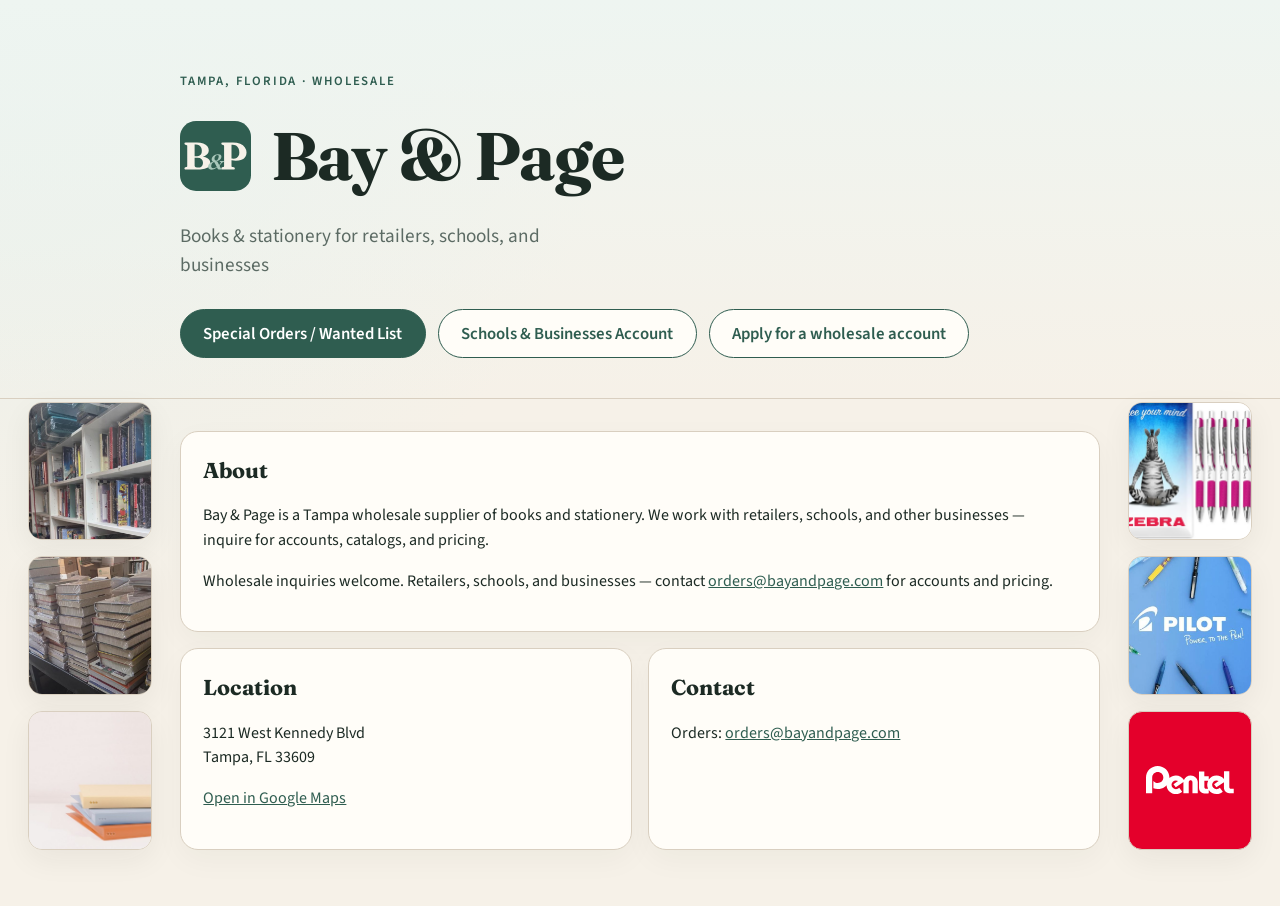
==== index.html @ 50c40c6b "Home: add book stack photo to left rail" ====
<!DOCTYPE html>
<html lang="en">
<head>
  <meta charset="utf-8" />
  <meta name="viewport" content="width=device-width, initial-scale=1" />
  <title>Bay &amp; Page — Wholesale Books &amp; Stationery | Tampa, FL</title>
  <meta name="description" content="Bay &amp; Page supplies books and stationery wholesale to retailers, schools, and businesses in Tampa and beyond." />
  <link rel="icon" href="/favicon.ico" sizes="any" />
  <link rel="icon" href="/favicon.svg" type="image/svg+xml" />
  <link rel="icon" href="/favicon-32.png" type="image/png" sizes="32x32" />
  <link rel="icon" href="/favicon-16.png" type="image/png" sizes="16x16" />
  <link rel="apple-touch-icon" href="/apple-touch-icon.png" sizes="180x180" />
  <link rel="preconnect" href="https://fonts.googleapis.com" />
  <link rel="preconnect" href="https://fonts.gstatic.com" crossorigin />
  <link href="https://fonts.googleapis.com/css2?family=Fraunces:opsz,wght@9..144,500;9..144,700&family=Source+Sans+3:wght@400;600&display=swap" rel="stylesheet" />
  <link rel="stylesheet" href="/styles.css?v=14" />
</head>
<body>
  <div class="page">
  <header class="site-header">
    <div class="wrap">
      <p class="eyebrow">Tampa, Florida · Wholesale</p>
      <h1 class="brand"><img class="logo-mark" src="/logo-mark.svg" alt="Bay &amp; Page logo" width="40" height="40" /><span>Bay &amp; Page</span></h1>
      <p class="tagline">Books &amp; stationery for retailers, schools, and businesses</p>
      <nav class="quick-nav quick-nav-home" aria-label="Wholesale tools">
        <a class="btn" href="/special-orders/">Special Orders / Wanted List</a>
        <a class="btn btn-ghost" href="/schools-businesses/">Schools &amp; Businesses Account</a>
        <a class="btn btn-ghost" href="/wholesale/">Apply for a wholesale account</a>
      </nav>
    </div>
  </header>

  <main class="wrap">
    <section class="card about">
      <h2>About</h2>
      <p>
        Bay &amp; Page is a Tampa wholesale supplier of books and stationery.
        We work with retailers, schools, and other businesses — inquire for
        accounts, catalogs, and pricing.
      </p>
      <p>
        Wholesale inquiries welcome. Retailers, schools, and businesses —
        contact <a href="mailto:orders@bayandpage.com">orders@bayandpage.com</a>
        for accounts and pricing.
      </p>
    </section>

    <section class="grid">
      <article class="card">
        <h2>Location</h2>
        <p>
          3121 West Kennedy Blvd<br />
          Tampa, FL 33609
        </p>
        <p>
          <a href="https://maps.google.com/?q=3121+West+Kennedy+Blvd,+Tampa,+FL+33609">Open in Google Maps</a>
        </p>
      </article>

      <article class="card">
        <h2>Contact</h2>
        <p>
          Orders: <a href="mailto:orders@bayandpage.com">orders@bayandpage.com</a>
        </p>
      </article>
    </section>

    <!-- Brand logos as a small row on narrower screens (the right rail shows them on wide screens) -->
    <section class="brands-row" aria-label="Brands we carry">
      <p class="brands-row-label">Brands we carry</p>
      <div class="brands-row-logos">
        <img src="/img/brands/zebra.svg" alt="Zebra" width="238" height="33" />
        <img src="/img/brands/pilot.svg" alt="Pilot" width="200" height="60" />
        <img src="/img/brands/pentel.svg" alt="Pentel" width="222" height="72" />
      </div>
    </section>
  </main>

  <!-- Side rails (desktop only, 1240px and wider). They sit in the page margins and never move the centered content. Photos: Bay &amp; Page warehouse. -->
  <aside class="rail rail-books" aria-label="Our warehouse">
    <figure class="rail-slot photo-card"><img src="/img/books/wh-shelves.jpg" alt="Shelves of books in our warehouse" width="640" height="514" /></figure>
    <figure class="rail-slot photo-card"><img src="/img/books/wh-stacks.jpg" alt="Shrink-wrapped stacks of books in our warehouse" width="640" height="524" /></figure>
    <figure class="rail-slot photo-card"><img src="/img/books/book-stack.jpg" alt="A small stack of books" width="512" height="640" /></figure>
  </aside>

  <aside class="rail rail-brands" aria-label="Brands we carry">
    <figure class="rail-slot photo-card"><img src="/img/brands/zebra-photo.jpg" alt="Zebra" width="601" height="548" /></figure>
    <figure class="rail-slot photo-card"><img src="/img/brands/pilot-photo.jpg" alt="Pilot" width="518" height="511" /></figure>
    <figure class="rail-slot photo-card pentel-card"><img src="/img/brands/pentel.svg" alt="Pentel" width="222" height="72" /></figure>
  </aside>
  </div>
</body>
</html>
---- styles.css ----
:root {
  --ink: #1c2a24;
  --paper: #f6f1e8;
  --card: #fffdf8;
  --accent: #2f5d50;
  --line: #d9cfc0;
  --muted: #5c6b64;
}
* { box-sizing: border-box; }
body {
  margin: 0;
  font-family: "Source Sans 3", system-ui, sans-serif;
  color: var(--ink);
  background:
    radial-gradient(circle at top left, #e8f0eb 0, transparent 40%),
    var(--paper);
  line-height: 1.55;
}
.wrap { width: min(920px, calc(100% - 2rem)); margin: 0 auto; }
.site-header {
  padding: 4.5rem 0 2.5rem;
  border-bottom: 1px solid var(--line);
  background: linear-gradient(180deg, #eef5f1, transparent);
}
.eyebrow {
  text-transform: uppercase;
  letter-spacing: 0.14em;
  font-size: 0.8rem;
  color: var(--accent);
  margin: 0 0 0.75rem;
  font-weight: 600;
}
h1 {
  font-family: Fraunces, Georgia, serif;
  font-size: clamp(2.6rem, 7vw, 4.2rem);
  margin: 0;
  font-weight: 700;
  letter-spacing: -0.02em;
}
.tagline {
  margin: 0.85rem 0 0;
  font-size: 1.2rem;
  color: var(--muted);
  max-width: 28rem;
}
main { padding: 2rem 0 3.5rem; }
.card {
  background: var(--card);
  border: 1px solid var(--line);
  border-radius: 18px;
  padding: 1.35rem 1.4rem;
  box-shadow: 0 10px 30px rgba(28, 42, 36, 0.04);
}
.about { margin-bottom: 1rem; }
h2 {
  font-family: Fraunces, Georgia, serif;
  font-size: 1.35rem;
  margin: 0 0 0.75rem;
}
.grid {
  display: grid;
  gap: 1rem;
  grid-template-columns: repeat(auto-fit, minmax(240px, 1fr));
}
.hours { list-style: none; padding: 0; margin: 0; }
.hours li {
  display: flex;
  justify-content: space-between;
  gap: 1rem;
  padding: 0.35rem 0;
  border-bottom: 1px dashed var(--line);
}
.hours li:last-child { border-bottom: 0; }
a { color: var(--accent); }

/* ---- Quick nav (header) ---- */
.quick-nav {
  display: flex;
  flex-wrap: wrap;
  gap: 0.6rem;
  margin-top: 1.5rem;
}
.btn {
  display: inline-block;
  font: inherit;
  font-weight: 600;
  font-size: 0.98rem;
  line-height: 1.2;
  padding: 0.65rem 1.1rem;
  border-radius: 999px;
  border: 1px solid var(--accent);
  background: var(--accent);
  color: #fff;
  text-decoration: none;
  cursor: pointer;
}
.btn:hover { background: #264c41; border-color: #264c41; }
.btn-ghost { background: var(--card); color: var(--accent); border-color: var(--line); }
.btn-ghost:hover { background: #eef5f1; border-color: var(--accent); }
.btn:focus-visible { outline: 3px solid rgba(47, 93, 80, 0.35); outline-offset: 2px; }

/* ---- New sections ---- */
html { scroll-behavior: smooth; }
.section { margin-top: 1rem; scroll-margin-top: 1rem; }
.lead { margin: 0 0 1rem; color: var(--muted); }
.terms { margin: 0; padding-left: 1.2rem; }
.terms li { padding: 0.3rem 0; }

.steps {
  list-style: none;
  padding: 0;
  margin: 0 0 1.25rem;
  display: grid;
  gap: 0.75rem;
  grid-template-columns: repeat(auto-fit, minmax(200px, 1fr));
}
.steps li {
  display: flex;
  gap: 0.75rem;
  align-items: flex-start;
  padding: 0.85rem 0.9rem;
  border: 1px dashed var(--line);
  border-radius: 14px;
}
.step-num {
  flex: 0 0 auto;
  width: 1.9rem;
  height: 1.9rem;
  border-radius: 50%;
  background: #eef5f1;
  color: var(--accent);
  font-family: Fraunces, Georgia, serif;
  font-weight: 700;
  display: grid;
  place-items: center;
}

/* ---- Forms ---- */
.form { display: grid; gap: 0.9rem; }
.form-grid {
  display: grid;
  gap: 0.9rem 1rem;
  grid-template-columns: repeat(auto-fit, minmax(240px, 1fr));
}
.form label {
  display: grid;
  gap: 0.3rem;
  font-weight: 600;
  font-size: 0.95rem;
}
.form input,
.form select,
.form textarea {
  font: inherit;
  font-weight: 400;
  color: var(--ink);
  background: #fff;
  border: 1px solid var(--line);
  border-radius: 10px;
  padding: 0.6rem 0.7rem;
  width: 100%;
}
.form textarea { resize: vertical; }
.form input:focus,
.form select:focus,
.form textarea:focus {
  outline: none;
  border-color: var(--accent);
  box-shadow: 0 0 0 3px rgba(47, 93, 80, 0.15);
}
.form .invalid { border-color: #a4452f; }
.req { color: var(--accent); }
.optional { color: var(--muted); font-weight: 400; }
.form-actions {
  display: flex;
  flex-wrap: wrap;
  align-items: center;
  gap: 0.75rem 1rem;
}
.form-note { margin: 0; color: var(--muted); font-size: 0.92rem; flex: 1 1 18rem; }
.form-status { margin: 0; font-size: 0.95rem; }
.form-status:empty { display: none; }
.form-status.error { color: #a4452f; }
.form-status.ok { color: var(--accent); }
.form-status.warn { color: #7a5a1c; }
.field-label { display: block; }
.form-status.sending { color: var(--muted); }
.form-success {
  background: #eef5f1;
  border: 1px solid var(--line);
  border-radius: 14px;
  padding: 1rem 1.1rem;
  color: var(--accent);
}
.form-success p { margin: 0 0 0.75rem; font-weight: 600; }
.form-success:focus { outline: none; }
.btn:disabled { opacity: 0.7; cursor: wait; }
[hidden] { display: none !important; }
.form-grid { align-items: start; }
.field-help { font-weight: 400; font-size: 0.88rem; color: var(--muted); line-height: 1.4; }
.form-grid .span-all { grid-column: 1 / -1; }

/* ---- Multi-page: home buttons and subpage header ---- */
.quick-nav-home { gap: 0.75rem; margin-top: 1.75rem; }
.quick-nav-home .btn { padding: 0.85rem 1.4rem; font-size: 1.05rem; }
.quick-nav-home .btn-ghost { border-color: var(--accent); }
.site-header-sub { padding: 2.25rem 0 1.5rem; }
.site-title {
  font-family: Fraunces, Georgia, serif;
  font-size: clamp(1.9rem, 5vw, 2.6rem);
  font-weight: 700;
  letter-spacing: -0.02em;
  line-height: 1.1;
  margin: 0;
}
.home-link { color: var(--ink); text-decoration: none; }
.home-link:hover { color: var(--accent); }
.site-header-sub .tagline { font-size: 1rem; margin-top: 0.5rem; }
.back-link { margin: 1rem 0 0; font-size: 0.95rem; }
main > .section:first-child { margin-top: 0; }

/* ---- Logo mark (B&P monogram) left of the site title ---- */
.brand { display: flex; align-items: center; gap: 0.3em; }
a.brand { display: inline-flex; }
.logo-mark {
  width: 1.05em;
  height: 1.05em;
  flex: none;
  display: block;
}

/* Short pages (e.g. thank-you): keep the soft background gradient from repeating as a visible block */
body { min-height: 100vh; background-repeat: no-repeat; }

/* ---- Home page side rails (books left, brands right) ----
   The rails are absolutely positioned in the page margins, so the centered
   content keeps exactly the same position and width. */
.page { position: relative; }
.rail { display: none; }
.rail-slot { margin: 0; }
.brand-card {
  background: #fff;
  border: 1px solid var(--line);
  border-radius: 14px;
  box-shadow: 0 10px 30px rgba(28, 42, 36, 0.04);
}

@media (min-width: 1240px) {
  .rail {
    position: absolute;
    top: 4.5rem;            /* lines up with the top of the header text */
    bottom: 3.5rem;         /* lines up with the bottom of the last card */
    width: min(160px, calc((100% - 920px) / 2 - 56px));
    display: flex;
    flex-direction: column;
    gap: 1rem;
  }
  .rail-books  { right: calc(50% + 460px + 28px); }
  .rail-brands { left: calc(50% + 460px + 28px); }
  .rail .rail-slot {
    flex: 1 1 0;
    min-height: 0;
    display: flex;
    align-items: center;
    justify-content: center;
  }
  .rail-books img {
    display: block;
    width: 100%;
    height: 100%;
    object-fit: contain;
    filter: drop-shadow(0 8px 16px rgba(28, 42, 36, 0.10));
  }
  .rail-brands .brand-card {
    width: 100%;
    aspect-ratio: 16 / 9;
    display: flex;
    align-items: center;
    justify-content: center;
  }
  .rail-brands img { display: block; width: 78%; height: auto; }
  .brands-row { display: none; }
}

/* Narrower screens: logos as a small row after the cards */
.brands-row {
  margin-top: 1rem;
  text-align: center;
}
.brands-row-label {
  margin: 0 0 0.6rem;
  font-size: 0.8rem;
  letter-spacing: 0.14em;
  text-transform: uppercase;
  color: var(--muted);
  font-weight: 600;
}
.brands-row-logos {
  display: flex;
  align-items: center;
  justify-content: center;
  gap: clamp(1rem, 5vw, 2.5rem);
  background: #fff;
  border: 1px solid var(--line);
  border-radius: 14px;
  padding: 0.9rem 1.2rem;
}
.brands-row-logos img {
  display: block;
  flex: 0 1 auto;
  min-width: 0;
  width: auto;
  height: 28px;
  max-width: 30%;
  object-fit: contain;
}

/* Book rail is hidden until real covers are added. To show it, delete this rule. */

/* Brand rail: logos grouped beside the cards (below the header line) */
@media (min-width: 1240px) {
  .rail-brands { top: 25.1rem; justify-content: space-between; }
  .rail-brands .rail-slot { flex: 0 0 auto; }
}


/* Book photo rail: mirrors the brand rail on the left */
@media (min-width: 1240px) {
  .rail-books { top: 25.1rem; }
  .rail-books .photo-card {
    overflow: hidden;
    border-radius: 14px;
    border: 1px solid var(--line);
    box-shadow: 0 10px 30px rgba(28, 42, 36, 0.06);
  }
  .rail-books .photo-card img {
    width: 100%;
    height: 100%;
    object-fit: cover;
    filter: none;
  }
}

/* Brand photo rail (right): photos as tiles, Pentel as white logo on red */
@media (min-width: 1240px) {
  .rail-brands .rail-slot { flex: 1 1 0; }
  .rail .photo-card {
    overflow: hidden;
    border-radius: 14px;
    border: 1px solid var(--line);
    box-shadow: 0 10px 30px rgba(28, 42, 36, 0.06);
  }
  .rail-brands .photo-card img { width: 100%; height: 100%; object-fit: cover; }
  .rail-brands .pentel-card { background: #e4002b; }
  .rail-brands .pentel-card img { width: 72%; height: auto; object-fit: contain; filter: brightness(0) invert(1); }
}
@media (min-width: 1240px) { .rail-books .photo-card:last-child img { object-position: center 88%; } }
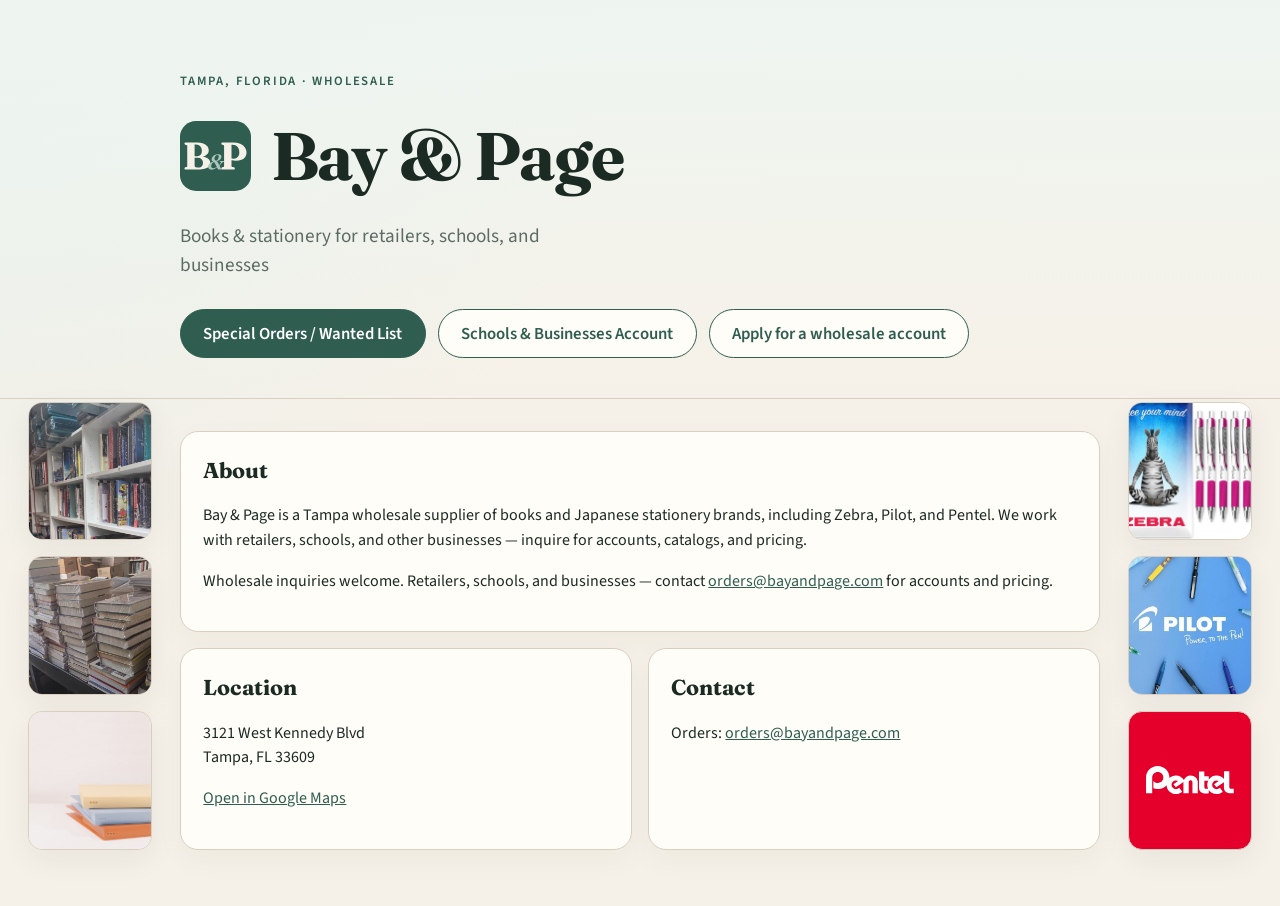
==== commit a10cdfdd: "About: mention Japanese stationery brands" ====
--- a/index.html
+++ b/index.html
@@ -34,7 +34,8 @@
     <section class="card about">
       <h2>About</h2>
       <p>
-        Bay &amp; Page is a Tampa wholesale supplier of books and stationery.
+        Bay &amp; Page is a Tampa wholesale supplier of books and Japanese
+        stationery brands, including Zebra, Pilot, and Pentel.
         We work with retailers, schools, and other businesses — inquire for
         accounts, catalogs, and pricing.
       </p>
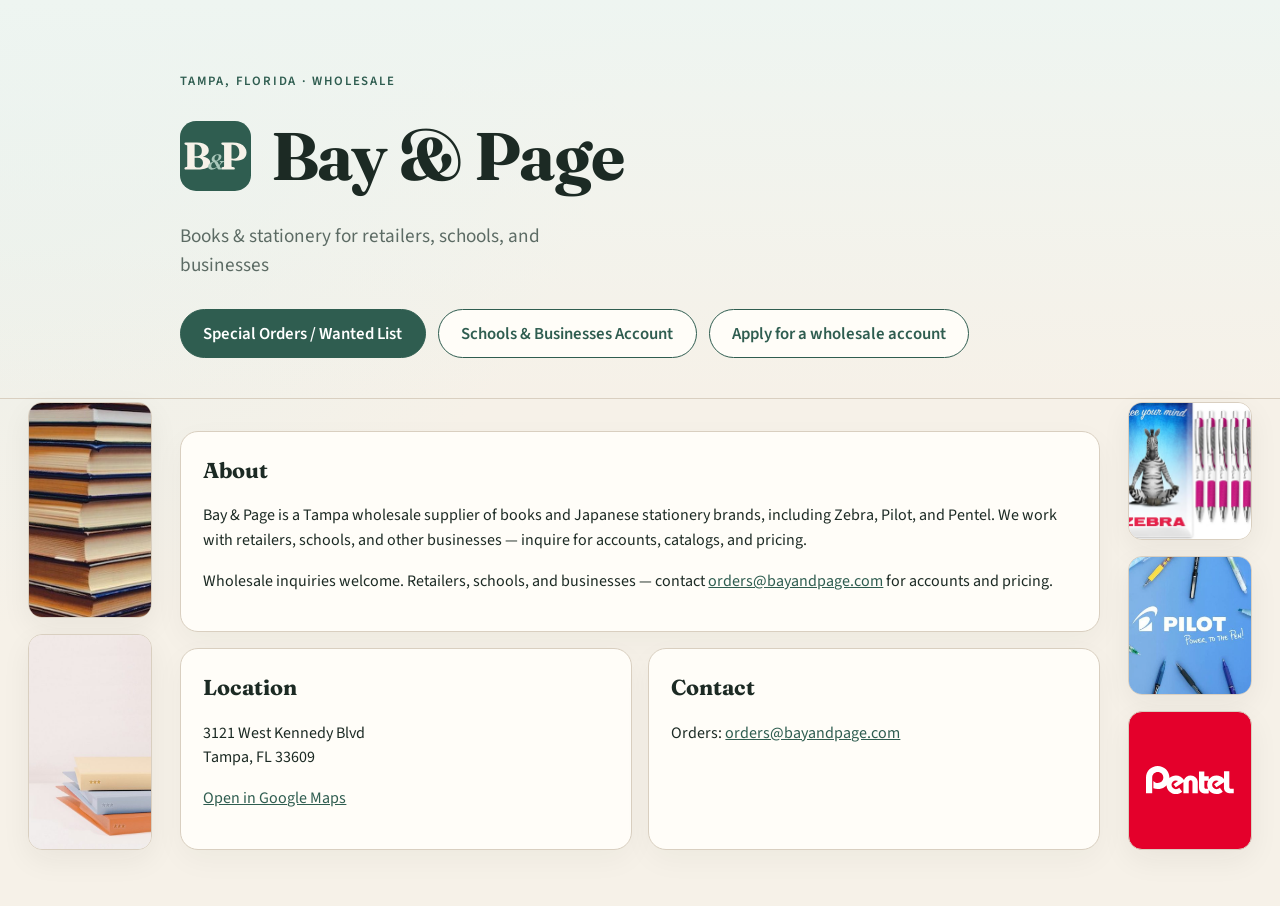
==== commit 5834826e: "Home: left rail uses hardcover stack and book stack photos" ====
--- a/index.html
+++ b/index.html
@@ -13,7 +13,7 @@
   <link rel="preconnect" href="https://fonts.googleapis.com" />
   <link rel="preconnect" href="https://fonts.gstatic.com" crossorigin />
   <link href="https://fonts.googleapis.com/css2?family=Fraunces:opsz,wght@9..144,500;9..144,700&family=Source+Sans+3:wght@400;600&display=swap" rel="stylesheet" />
-  <link rel="stylesheet" href="/styles.css?v=14" />
+  <link rel="stylesheet" href="/styles.css?v=15" />
 </head>
 <body>
   <div class="page">
@@ -78,9 +78,8 @@
   </main>
 
   <!-- Side rails (desktop only, 1240px and wider). They sit in the page margins and never move the centered content. Photos: Bay &amp; Page warehouse. -->
-  <aside class="rail rail-books" aria-label="Our warehouse">
-    <figure class="rail-slot photo-card"><img src="/img/books/wh-shelves.jpg" alt="Shelves of books in our warehouse" width="640" height="514" /></figure>
-    <figure class="rail-slot photo-card"><img src="/img/books/wh-stacks.jpg" alt="Shrink-wrapped stacks of books in our warehouse" width="640" height="524" /></figure>
+  <aside class="rail rail-books" aria-label="Books">
+    <figure class="rail-slot photo-card"><img src="/img/books/old-hardcovers.jpg" alt="A tall stack of hardcover books" width="630" height="484" /></figure>
     <figure class="rail-slot photo-card"><img src="/img/books/book-stack.jpg" alt="A small stack of books" width="512" height="640" /></figure>
   </aside>
 
--- a/styles.css
+++ b/styles.css
@@ -355,3 +355,4 @@
   .rail-brands .pentel-card img { width: 72%; height: auto; object-fit: contain; filter: brightness(0) invert(1); }
 }
 @media (min-width: 1240px) { .rail-books .photo-card:last-child img { object-position: center 88%; } }
+@media (min-width: 1240px) { .rail-books .photo-card:first-child img { object-position: 60% center; } }
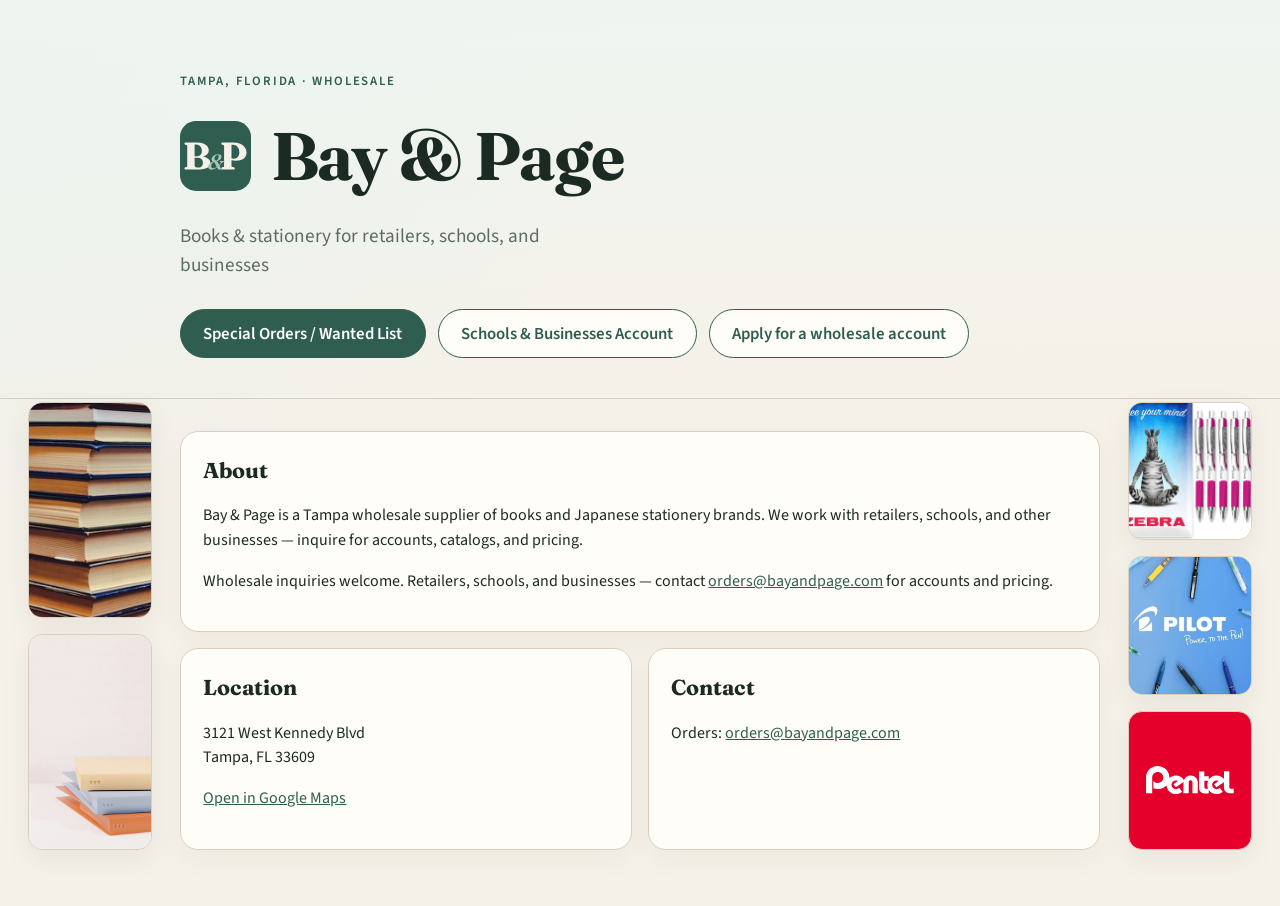
==== commit 0a69203c: "About: shorten brands sentence" ====
--- a/index.html
+++ b/index.html
@@ -35,7 +35,7 @@
       <h2>About</h2>
       <p>
         Bay &amp; Page is a Tampa wholesale supplier of books and Japanese
-        stationery brands, including Zebra, Pilot, and Pentel.
+        stationery brands.
         We work with retailers, schools, and other businesses — inquire for
         accounts, catalogs, and pricing.
       </p>
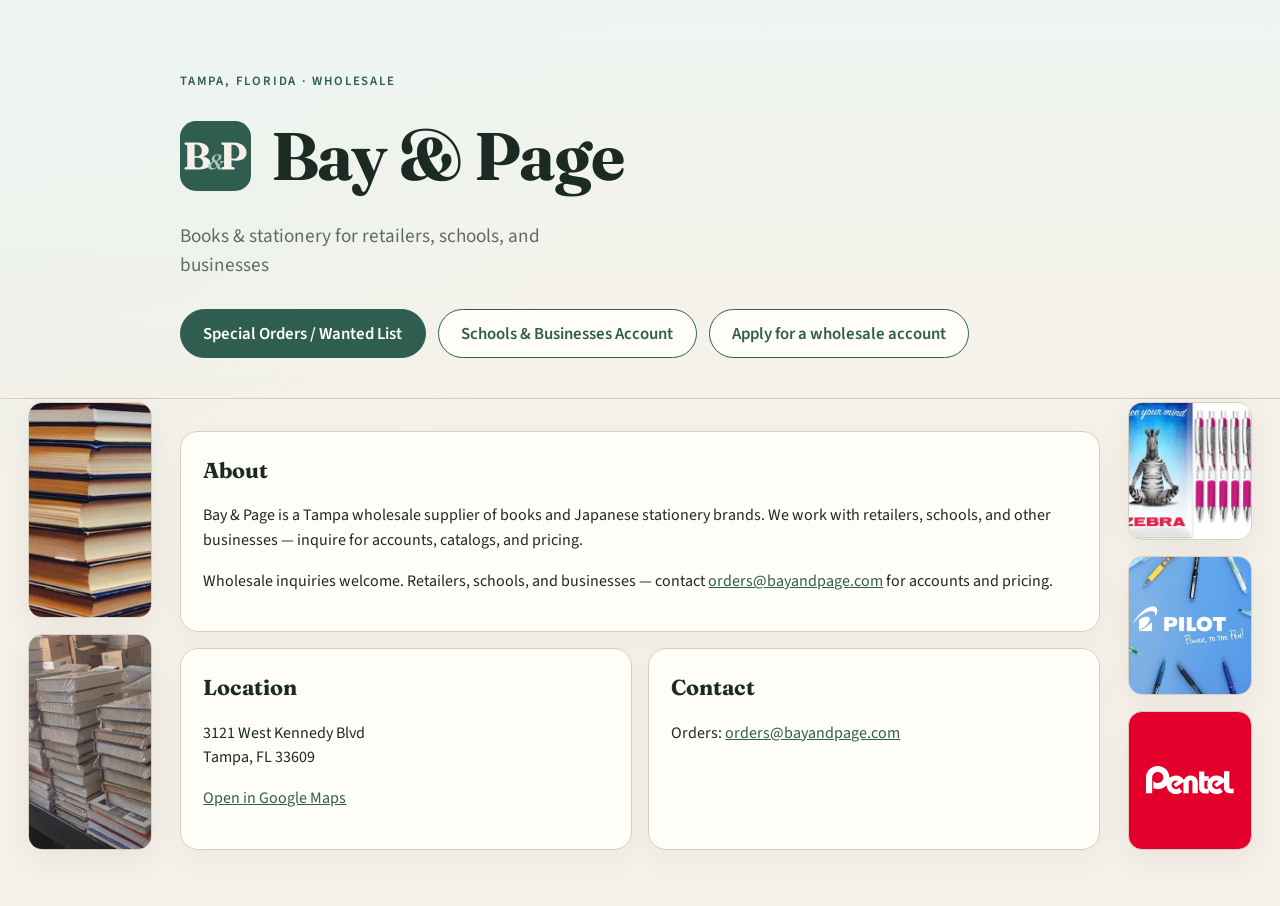
==== commit d52b6fbb: "Home: left rail uses new hardcover photo and warehouse stacks" ====
--- a/index.html
+++ b/index.html
@@ -13,7 +13,7 @@
   <link rel="preconnect" href="https://fonts.googleapis.com" />
   <link rel="preconnect" href="https://fonts.gstatic.com" crossorigin />
   <link href="https://fonts.googleapis.com/css2?family=Fraunces:opsz,wght@9..144,500;9..144,700&family=Source+Sans+3:wght@400;600&display=swap" rel="stylesheet" />
-  <link rel="stylesheet" href="/styles.css?v=15" />
+  <link rel="stylesheet" href="/styles.css?v=16" />
 </head>
 <body>
   <div class="page">
@@ -80,7 +80,7 @@
   <!-- Side rails (desktop only, 1240px and wider). They sit in the page margins and never move the centered content. Photos: Bay &amp; Page warehouse. -->
   <aside class="rail rail-books" aria-label="Books">
     <figure class="rail-slot photo-card"><img src="/img/books/old-hardcovers.jpg" alt="A tall stack of hardcover books" width="630" height="484" /></figure>
-    <figure class="rail-slot photo-card"><img src="/img/books/book-stack.jpg" alt="A small stack of books" width="512" height="640" /></figure>
+    <figure class="rail-slot photo-card"><img src="/img/books/wh-stacks.jpg" alt="Shrink-wrapped stacks of hardcover books in our warehouse" width="640" height="524" /></figure>
   </aside>
 
   <aside class="rail rail-brands" aria-label="Brands we carry">
--- a/styles.css
+++ b/styles.css
@@ -354,5 +354,4 @@
   .rail-brands .pentel-card { background: #e4002b; }
   .rail-brands .pentel-card img { width: 72%; height: auto; object-fit: contain; filter: brightness(0) invert(1); }
 }
-@media (min-width: 1240px) { .rail-books .photo-card:last-child img { object-position: center 88%; } }
 @media (min-width: 1240px) { .rail-books .photo-card:first-child img { object-position: 60% center; } }
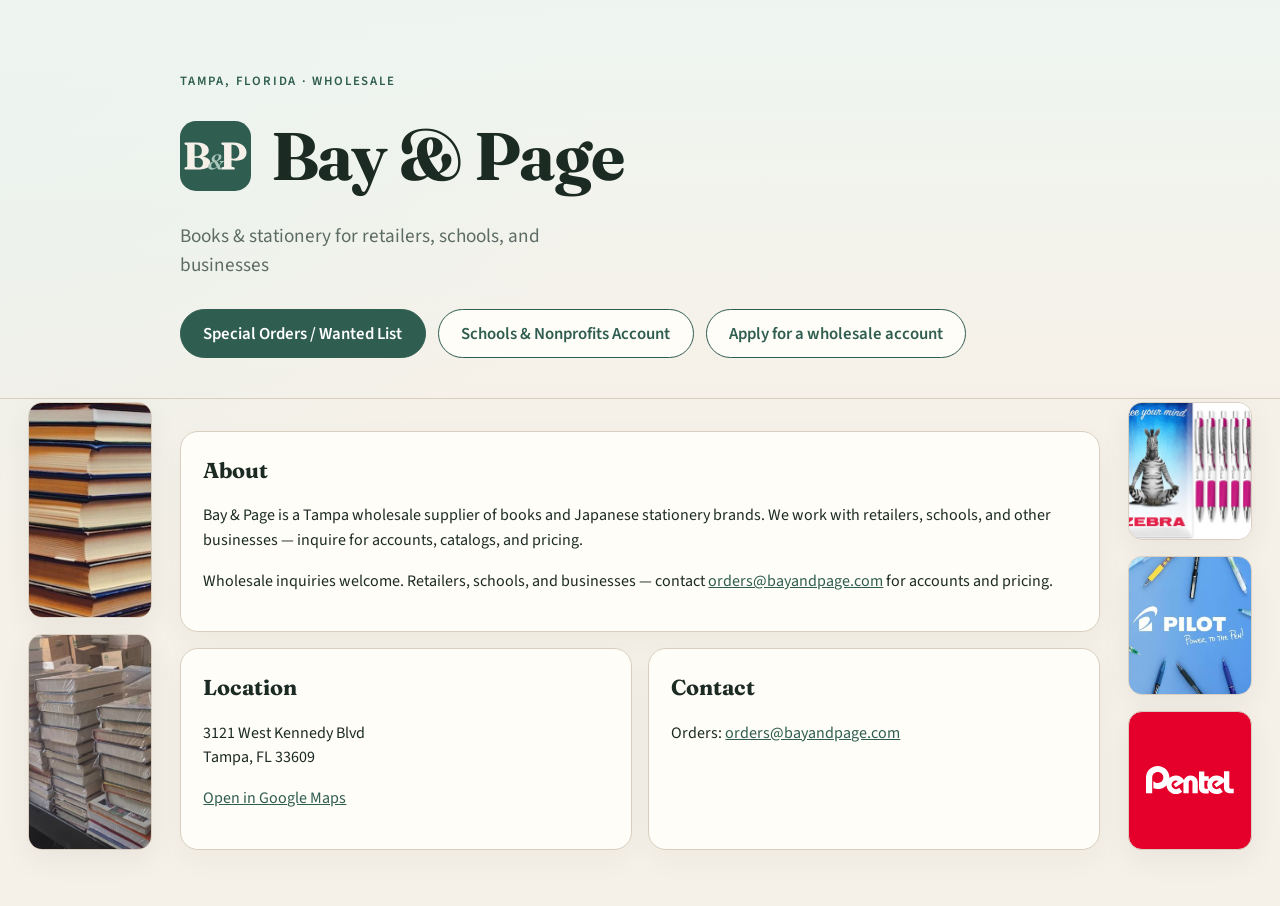
==== commit 07e962f5: "Schools & Nonprofits: tax-exempt organizations only" ====
--- a/index.html
+++ b/index.html
@@ -13,7 +13,7 @@
   <link rel="preconnect" href="https://fonts.googleapis.com" />
   <link rel="preconnect" href="https://fonts.gstatic.com" crossorigin />
   <link href="https://fonts.googleapis.com/css2?family=Fraunces:opsz,wght@9..144,500;9..144,700&family=Source+Sans+3:wght@400;600&display=swap" rel="stylesheet" />
-  <link rel="stylesheet" href="/styles.css?v=16" />
+  <link rel="stylesheet" href="/styles.css?v=18" />
 </head>
 <body>
   <div class="page">
@@ -24,7 +24,7 @@
       <p class="tagline">Books &amp; stationery for retailers, schools, and businesses</p>
       <nav class="quick-nav quick-nav-home" aria-label="Wholesale tools">
         <a class="btn" href="/special-orders/">Special Orders / Wanted List</a>
-        <a class="btn btn-ghost" href="/schools-businesses/">Schools &amp; Businesses Account</a>
+        <a class="btn btn-ghost" href="/schools-businesses/">Schools &amp; Nonprofits Account</a>
         <a class="btn btn-ghost" href="/wholesale/">Apply for a wholesale account</a>
       </nav>
     </div>
--- a/styles.css
+++ b/styles.css
@@ -355,3 +355,6 @@
   .rail-brands .pentel-card img { width: 72%; height: auto; object-fit: contain; filter: brightness(0) invert(1); }
 }
 @media (min-width: 1240px) { .rail-books .photo-card:first-child img { object-position: 60% center; } }
+.tax-note { margin: 0 0 1.25rem; padding: 0.9rem 1.1rem; border: 1px solid rgba(47,93,80,0.25); border-radius: 12px; background: rgba(47,93,80,0.05); font-size: 0.95rem; }
+.tax-note h3 { margin: 0 0 0.3rem; font-size: 1.05rem; }
+.tax-note p { margin: 0.3rem 0 0; }
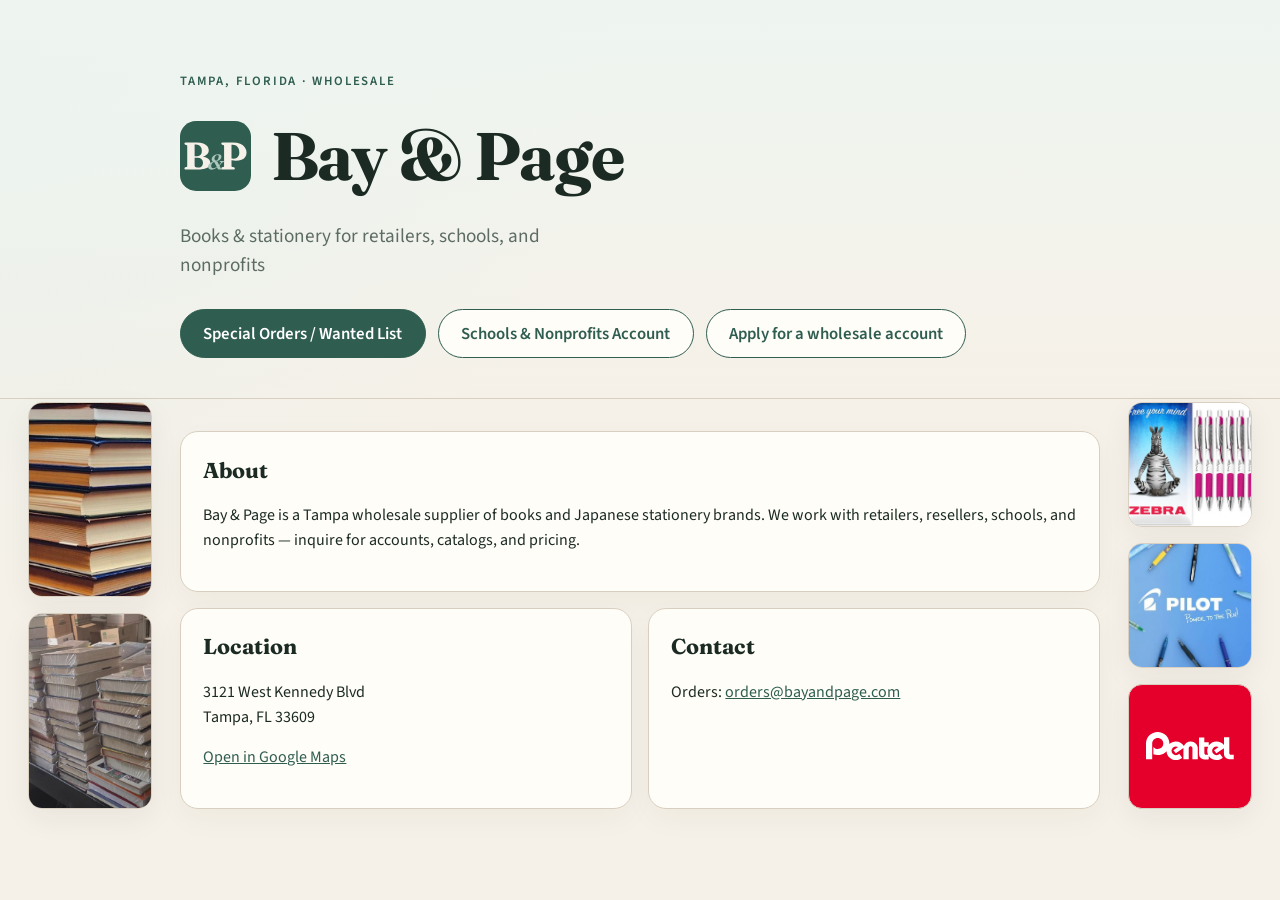
==== commit 8b15c430: "Site-wide wording: tax-exempt organizations and resellers only" ====
--- a/index.html
+++ b/index.html
@@ -4,7 +4,7 @@
   <meta charset="utf-8" />
   <meta name="viewport" content="width=device-width, initial-scale=1" />
   <title>Bay &amp; Page — Wholesale Books &amp; Stationery | Tampa, FL</title>
-  <meta name="description" content="Bay &amp; Page supplies books and stationery wholesale to retailers, schools, and businesses in Tampa and beyond." />
+  <meta name="description" content="Bay &amp; Page supplies books and stationery wholesale to retailers, resellers, schools, and nonprofits in Tampa and beyond." />
   <link rel="icon" href="/favicon.ico" sizes="any" />
   <link rel="icon" href="/favicon.svg" type="image/svg+xml" />
   <link rel="icon" href="/favicon-32.png" type="image/png" sizes="32x32" />
@@ -13,7 +13,7 @@
   <link rel="preconnect" href="https://fonts.googleapis.com" />
   <link rel="preconnect" href="https://fonts.gstatic.com" crossorigin />
   <link href="https://fonts.googleapis.com/css2?family=Fraunces:opsz,wght@9..144,500;9..144,700&family=Source+Sans+3:wght@400;600&display=swap" rel="stylesheet" />
-  <link rel="stylesheet" href="/styles.css?v=18" />
+  <link rel="stylesheet" href="/styles.css?v=19" />
 </head>
 <body>
   <div class="page">
@@ -21,7 +21,7 @@
     <div class="wrap">
       <p class="eyebrow">Tampa, Florida · Wholesale</p>
       <h1 class="brand"><img class="logo-mark" src="/logo-mark.svg" alt="Bay &amp; Page logo" width="40" height="40" /><span>Bay &amp; Page</span></h1>
-      <p class="tagline">Books &amp; stationery for retailers, schools, and businesses</p>
+      <p class="tagline">Books &amp; stationery for retailers, schools, and nonprofits</p>
       <nav class="quick-nav quick-nav-home" aria-label="Wholesale tools">
         <a class="btn" href="/special-orders/">Special Orders / Wanted List</a>
         <a class="btn btn-ghost" href="/schools-businesses/">Schools &amp; Nonprofits Account</a>
@@ -36,13 +36,8 @@
       <p>
         Bay &amp; Page is a Tampa wholesale supplier of books and Japanese
         stationery brands.
-        We work with retailers, schools, and other businesses — inquire for
-        accounts, catalogs, and pricing.
-      </p>
-      <p>
-        Wholesale inquiries welcome. Retailers, schools, and businesses —
-        contact <a href="mailto:orders@bayandpage.com">orders@bayandpage.com</a>
-        for accounts and pricing.
+        We work with retailers, resellers, schools, and nonprofits — inquire
+        for accounts, catalogs, and pricing.
       </p>
     </section>
 
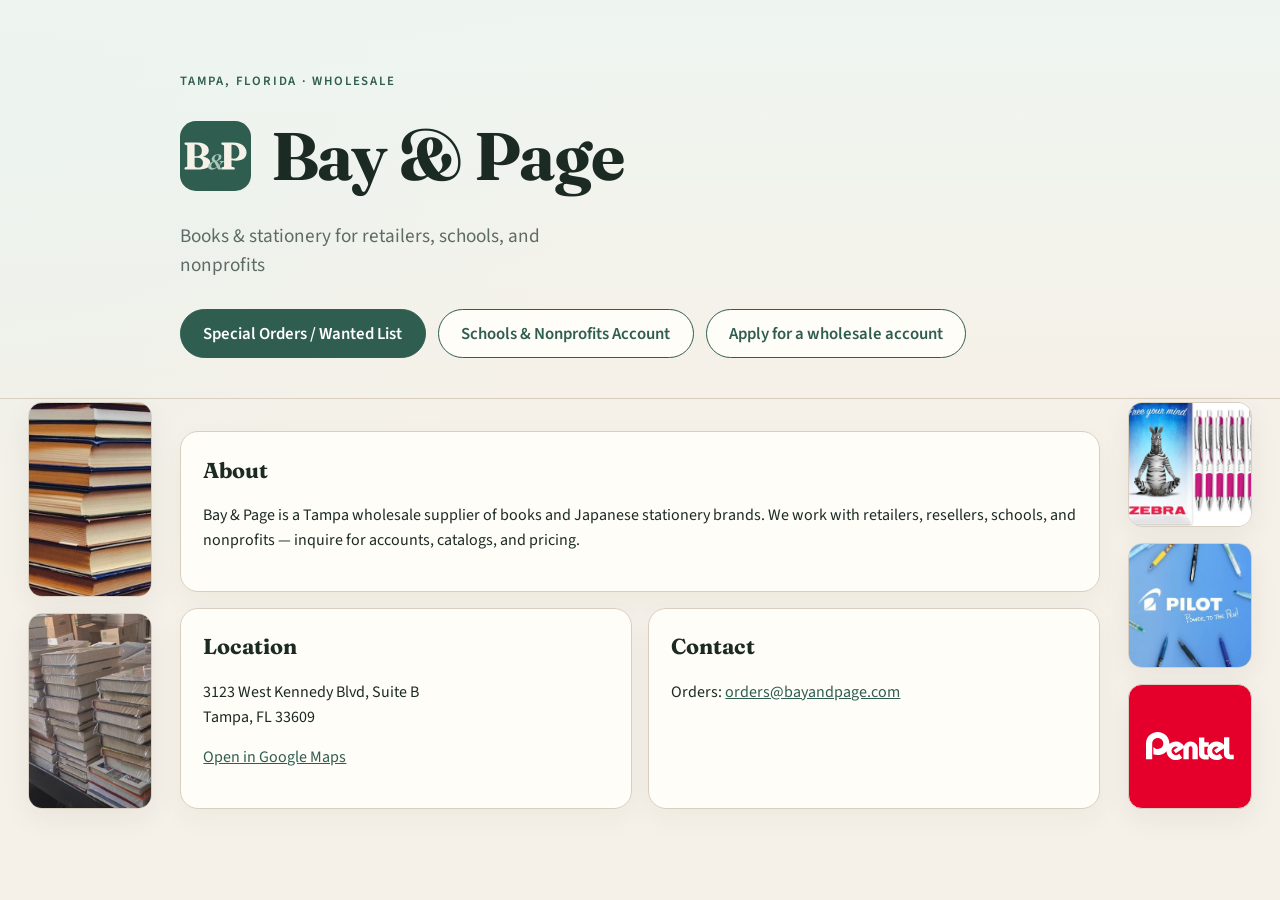
==== commit 745cfffe: "Update address to 3123 West Kennedy Blvd, Suite B" ====
--- a/index.html
+++ b/index.html
@@ -45,11 +45,11 @@
       <article class="card">
         <h2>Location</h2>
         <p>
-          3121 West Kennedy Blvd<br />
+          3123 West Kennedy Blvd, Suite B<br />
           Tampa, FL 33609
         </p>
         <p>
-          <a href="https://maps.google.com/?q=3121+West+Kennedy+Blvd,+Tampa,+FL+33609">Open in Google Maps</a>
+          <a href="https://maps.google.com/?q=3123+West+Kennedy+Blvd,+Suite+B,+Tampa,+FL+33609">Open in Google Maps</a>
         </p>
       </article>
 
